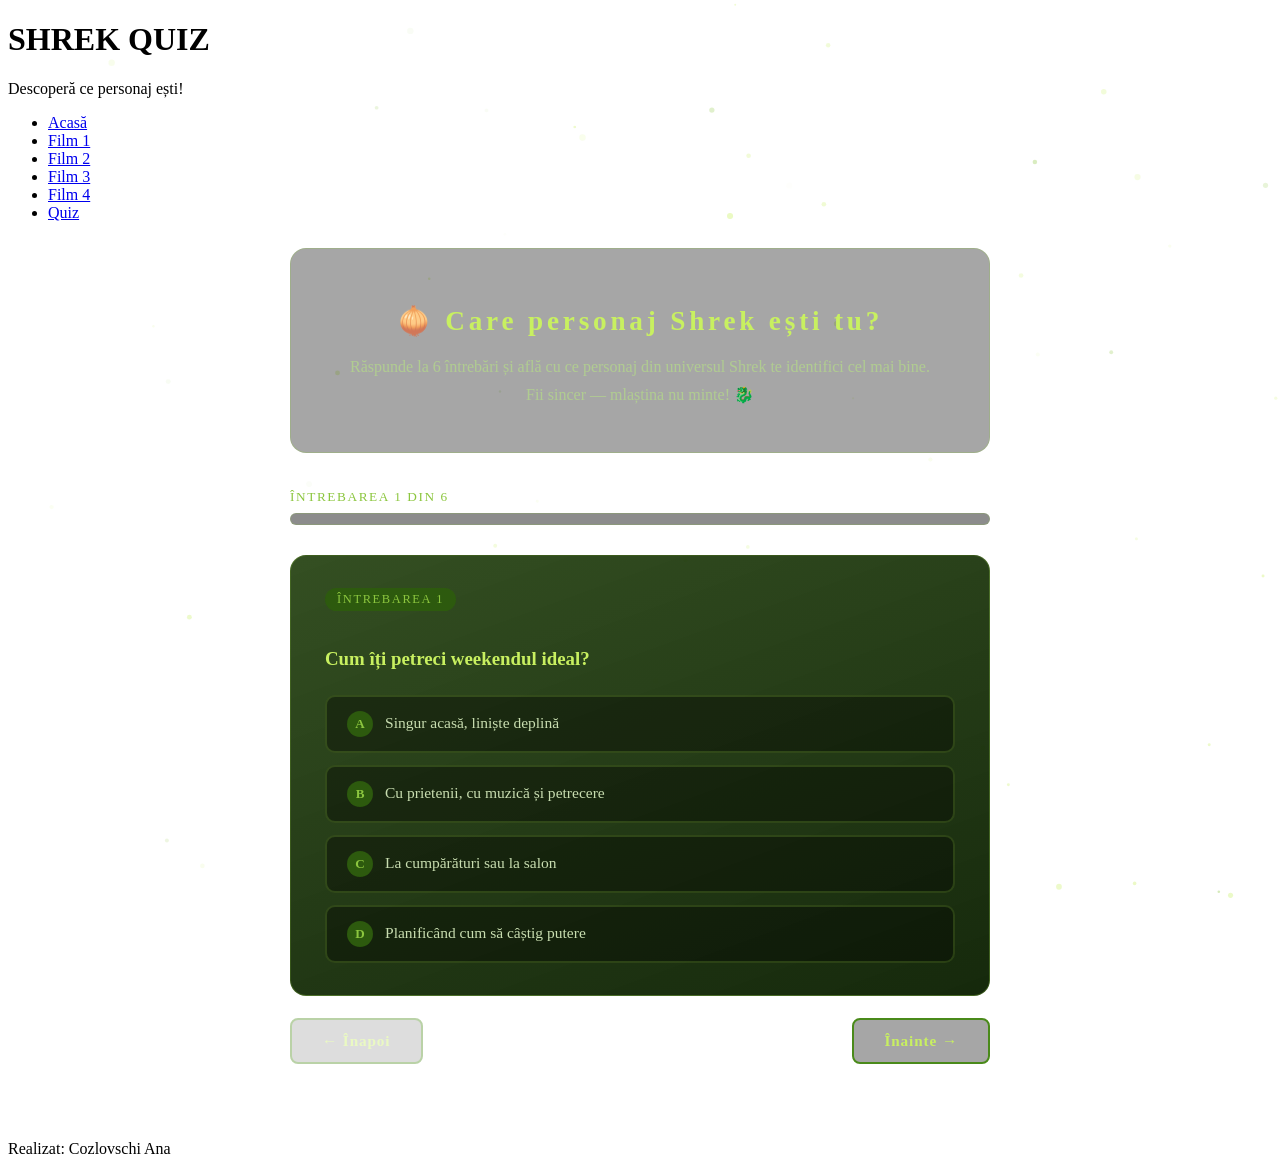
==== HTML/Quiz.html @ 50f04bb8 "Add files via upload" ====
<!DOCTYPE html>
<html lang="ro">
<head>
    <meta charset="UTF-8">
    <meta name="viewport" content="width=device-width, initial-scale=1.0">
    <title>Quiz — Care personaj Shrek ești tu?</title>
    <link rel="stylesheet" href="style.css">
    <style>
        /* ── QUIZ PAGE STYLES ── */
        #quiz-container {
            max-width: 700px;
            margin: 0 auto;
            padding: 10px 0 60px;
        }
        #quiz-intro {
            text-align: center;
            padding: 34px 32px 28px;
            background: rgba(0,0,0,.35);
            border: 1px solid rgba(140,198,63,.25);
            border-radius: 16px;
            margin-bottom: 36px;
        }
        #quiz-intro h2 {
            font-size: 1.7rem;
            color: #c8f060;
            letter-spacing: .14em;
            margin-bottom: 10px;
        }
        #quiz-intro p {
            color: #b0cc90;
            font-size: 1rem;
            line-height: 1.7;
        }

        /* Progress bar */
        #progress-wrap {
            margin-bottom: 30px;
        }
        #progress-label {
            font-size: .83rem;
            color: #8cc63f;
            text-transform: uppercase;
            letter-spacing: .12em;
            margin-bottom: 8px;
        }
        #progress-bar-bg {
            background: rgba(0,0,0,.45);
            border-radius: 99px;
            height: 10px;
            overflow: hidden;
            border: 1px solid rgba(140,198,63,.2);
        }
        #progress-bar-fill {
            height: 100%;
            background: linear-gradient(90deg, #4a8a1a, #8cc63f);
            border-radius: 99px;
            transition: width .5s cubic-bezier(.4,0,.2,1);
            width: 0%;
        }

        /* Question card */
        .question-card {
            background: linear-gradient(160deg, rgba(30,60,10,.9), rgba(14,34,4,.97));
            border: 1px solid rgba(140,198,63,.28);
            border-radius: 16px;
            padding: 32px 34px;
            margin-bottom: 10px;
            animation: fadeSlideIn .4s ease;
        }
        @keyframes fadeSlideIn {
            from { opacity:0; transform: translateY(18px); }
            to   { opacity:1; transform: translateY(0); }
        }
        .question-card h3 {
            font-size: 1.18rem;
            color: #c8f060;
            margin-bottom: 22px;
            line-height: 1.55;
        }
        .question-number {
            display: inline-block;
            background: #2d5a0e;
            color: #8cc63f;
            font-size: .78rem;
            text-transform: uppercase;
            letter-spacing: .13em;
            padding: 4px 12px;
            border-radius: 99px;
            margin-bottom: 14px;
        }

        /* Answers */
        .answers-grid {
            display: flex;
            flex-direction: column;
            gap: 12px;
        }
        .answer-btn {
            background: rgba(0,0,0,.38);
            border: 2px solid rgba(140,198,63,.22);
            border-radius: 10px;
            color: #c8ddb0;
            font-size: .97rem;
            font-family: 'Georgia', serif;
            padding: 14px 20px;
            cursor: pointer;
            text-align: left;
            transition: background .25s, border-color .25s, color .25s, transform .2s;
            line-height: 1.5;
        }
        .answer-btn:hover {
            background: rgba(140,198,63,.16);
            border-color: #8cc63f;
            color: #fff;
            transform: translateX(6px);
        }
        .answer-btn.selected {
            background: rgba(140,198,63,.28);
            border-color: #c8f060;
            color: #c8f060;
        }
        .answer-btn .answer-letter {
            display: inline-block;
            width: 26px; height: 26px;
            background: #2d5a0e;
            border-radius: 50%;
            text-align: center;
            line-height: 26px;
            font-size: .82rem;
            font-weight: bold;
            color: #8cc63f;
            margin-right: 12px;
            flex-shrink: 0;
        }

        /* Nav buttons */
        #quiz-nav {
            display: flex;
            justify-content: space-between;
            margin-top: 22px;
            gap: 12px;
        }
        .quiz-btn {
            padding: 12px 30px;
            border-radius: 8px;
            font-size: .95rem;
            font-weight: bold;
            font-family: 'Georgia', serif;
            cursor: pointer;
            border: 2px solid #4a8a1a;
            background: rgba(0,0,0,.35);
            color: #c8f060;
            transition: background .28s, transform .2s;
            letter-spacing: .06em;
        }
        .quiz-btn:hover  { background: #4a8a1a; color: #fff; transform: translateY(-3px); }
        .quiz-btn:active { transform: translateY(0); }
        .quiz-btn:disabled { opacity: .38; cursor: not-allowed; transform: none; }
        #btn-submit {
            background: linear-gradient(135deg, #2d5a0e, #4a8a1a);
            display: none;
        }

        /* RESULT */
        #result-section {
            display: none;
            animation: fadeSlideIn .5s ease;
        }
        #result-card {
            background: linear-gradient(160deg, rgba(30,60,10,.95), rgba(14,34,4,.98));
            border: 2px solid rgba(140,198,63,.5);
            border-radius: 18px;
            padding: 40px 38px;
            text-align: center;
            box-shadow: 0 12px 48px rgba(140,198,63,.18);
        }
        #result-card h2 {
            font-size: 1.15rem;
            color: #8cc63f;
            text-transform: uppercase;
            letter-spacing: .2em;
            margin-bottom: 6px;
        }
        #result-name {
            font-size: 2.2rem;
            color: #c8f060;
            text-shadow: 0 0 20px rgba(140,198,63,.55);
            margin: 12px 0;
            letter-spacing: .1em;
        }
        #result-img {
            width: 140px; height: 140px;
            border-radius: 50%;
            border: 4px solid #4a8a1a;
            object-fit: cover;
            margin: 18px auto;
            display: block;
            box-shadow: 0 8px 28px rgba(0,0,0,.6);
            transition: transform .4s;
        }
        #result-img:hover { transform: scale(1.07) rotate(3deg); }
        #result-desc {
            color: #c0dda0;
            font-size: 1.03rem;
            line-height: 1.78;
            margin: 18px 0 26px;
        }
        #result-trait {
            display: inline-block;
            background: rgba(140,198,63,.18);
            border: 1px solid rgba(140,198,63,.4);
            border-radius: 99px;
            padding: 7px 22px;
            color: #8cc63f;
            font-size: .9rem;
            letter-spacing: .1em;
            text-transform: uppercase;
            margin-bottom: 28px;
        }
        #btn-retry {
            display: inline-block;
            padding: 13px 34px;
            background: rgba(0,0,0,.35);
            border: 2px solid #4a8a1a;
            border-radius: 8px;
            color: #c8f060;
            font-family: 'Georgia', serif;
            font-size: .97rem;
            font-weight: bold;
            cursor: pointer;
            transition: background .28s, transform .22s;
            letter-spacing: .07em;
        }
        #btn-retry:hover { background: #4a8a1a; color: #fff; transform: translateY(-3px); }

        /* Swamp particles */
        #particles-canvas {
            position: fixed; top:0; left:0;
            width:100%; height:100%;
            pointer-events:none;
            z-index:0;
            opacity: .55;
        }
        #quiz-container { position: relative; z-index: 1; }
    </style>
</head>
<body>

<canvas id="particles-canvas"></canvas>

<div id="header">
    <h1>SHREK QUIZ</h1>
    <p>Descoperă ce personaj ești!</p>
</div>

<div id="nav">
    <ul>
        <li><a href="index.html">Acasă</a></li>
        <li><a href="shrek1.html">Film 1</a></li>
        <li><a href="shrek2.html">Film 2</a></li>
        <li><a href="shrek3.html">Film 3</a></li>
        <li><a href="shrek4.html">Film 4</a></li>
        <li><a href="quiz.html" class="active">Quiz</a></li>
    </ul>
</div>

<div id="main">
    <div id="quiz-container">

        <div id="quiz-intro">
            <h2>🧅 Care personaj Shrek ești tu?</h2>
            <p>Răspunde la 6 întrebări și află cu ce personaj din universul Shrek te identifici cel mai bine.<br>Fii sincer — mlaștina nu minte! 🐉</p>
        </div>

        <!-- FORM -->
        <div id="quiz-form">
            <div id="progress-wrap">
                <div id="progress-label">Întrebarea <span id="q-current">1</span> din <span id="q-total">6</span></div>
                <div id="progress-bar-bg"><div id="progress-bar-fill"></div></div>
            </div>

            <div id="question-display"></div>

            <div id="quiz-nav">
                <button class="quiz-btn" id="btn-prev" onclick="prevQuestion()" disabled>← Înapoi</button>
                <button class="quiz-btn" id="btn-next" onclick="nextQuestion()">Înainte →</button>
                <button class="quiz-btn" id="btn-submit" onclick="showResult()">Află rezultatul 🧅</button>
            </div>
        </div>

        <!-- RESULT -->
        <div id="result-section">
            <div id="result-card">
                <h2>Ești</h2>
                <div id="result-name"></div>
                <img id="result-img" src="" alt="Personaj">
                <div id="result-trait"></div>
                <div id="result-desc"></div>
                <button id="btn-retry" onclick="resetQuiz()">🔄 Încearcă din nou</button>
            </div>
        </div>

    </div>
</div>

<div id="footer">
    <p>Realizat: Cozlovschi Ana</p>
</div>

<script>
    // ══════════════════════════════════════════
    //  QUIZ DATA
    // ══════════════════════════════════════════
    const questions = [
        {
            text: "Cum îți petreci weekendul ideal?",
            answers: [
                { text: "Singur acasă, liniște deplină", char: "shrek" },
                { text: "Cu prietenii, cu muzică și petrecere", char: "donkey" },
                { text: "La cumpărături sau la salon", char: "fiona" },
                { text: "Planificând cum să câștig putere", char: "farquaad" }
            ]
        },
        {
            text: "Ce faci când cineva îți calcă granițele?",
            answers: [
                { text: "Îi spun clar să plece — e teritoriul meu", char: "shrek" },
                { text: "Încerc să îl fac prieten ca să nu mai fie problemă", char: "donkey" },
                { text: "Mă descurc singur, sunt suficient de puternic", char: "fiona" },
                { text: "Apelez la reguli și structuri în avantajul meu", char: "farquaad" }
            ]
        },
        {
            text: "Care e cel mai mare defect al tău?",
            answers: [
                { text: "Sunt prea retras și nu las pe nimeni aproape", char: "shrek" },
                { text: "Vorbesc mult, uneori prea mult", char: "donkey" },
                { text: "Nu cer ajutor chiar dacă am nevoie", char: "fiona" },
                { text: "Vreau mereu să am totul sub control", char: "farquaad" }
            ]
        },
        {
            text: "Cum ești cu prietenii noi?",
            answers: [
                { text: "Am nevoie de timp, nu mă deschid ușor", char: "shrek" },
                { text: "Devin prieten cu toată lumea instantaneu", char: "donkey" },
                { text: "Respect, dar evaluez înainte să am încredere", char: "fiona" },
                { text: "Prietenii sunt mai degrabă aliați utili", char: "farquaad" }
            ]
        },
        {
            text: "Ce muzică asculți?",
            answers: [
                { text: "Ceva lent și melancolic, singur", char: "shrek" },
                { text: "Dans, pop, ceva energic și voios", char: "donkey" },
                { text: "Rock sau ceva cu caracter și putere", char: "fiona" },
                { text: "Muzică clasică sau opera — rafinament", char: "farquaad" }
            ]
        },
        {
            text: "Care e cel mai important lucru pentru tine?",
            answers: [
                { text: "Familia și cei dragi", char: "shrek" },
                { text: "Să fiu iubit și acceptat de toți", char: "donkey" },
                { text: "Libertatea și independența", char: "fiona" },
                { text: "Puterea și respectul celorlalți", char: "farquaad" }
            ]
        }
    ];

    const characters = {
        shrek: {
            name: "SHREK",
            img: "https://pbs.twimg.com/profile_images/829904718101041153/5BiJNe71_400x400.jpg",
            trait: "Introvert autentic",
            desc: "Ești ca Shrek — un suflet profund care preferă liniștea, dar are o inimă uriașă. Ai nevoie de spațiu personal și nu te deschizi ușor, dar odată ce cineva câștigă încrederea ta, ești cel mai loial prieten posibil. Nu te lași influențat de părerile altora — ești 100% tu însuți."
        },
        donkey: {
            name: "MĂGARUL",
            img: "https://citaty.info/files/portraits/osel.jpg",
            trait: "Suflet pozitiv irezistibil",
            desc: "Ești ca Măgarul — optimist, vorbăreț și plin de energie! Îți faci prieteni oriunde mergi și reușești să aduci bucurie în viețile celor din jur. Uneori poate pari prea insistent, dar de fapt tot ce vrei este să fii iubit — și asta e ceva frumos."
        },
        fiona: {
            name: "FIONA",
            img: "https://intheirownleague.com/wp-content/uploads/2021/05/fiona-main.jpg",
            trait: "Puternic și independent",
            desc: "Ești ca Fiona — puternic, capabil și independent. Nu ai nevoie să fii salvat, îți rezolvi singur problemele. Ai un secret sau o latură pe care nu o arăți tuturor, dar aceasta este tocmai ceea ce te face special. Valorizezi autenticitatea mai presus de orice."
        },
        farquaad: {
            name: "LORD FARQUAAD",
            img: "https://pbs.twimg.com/media/GZ7R490WIAAbRdK.jpg",
            trait: "Ambițios și perfecționist",
            desc: "Ești ca Lord Farquaad — ambițios, organizat și obsesionat de ordine. Vrei ca totul să fie perfect și sub control. Ești un lider natural, dar uneori uiți că și oamenii din jurul tău contează. Încearcă să mai lași garda jos — nu totul trebuie să fie perfect!"
        }
    };

    // ══════════════════════════════════════════
    //  STATE
    // ══════════════════════════════════════════
    let currentQ = 0;
    const answers = new Array(questions.length).fill(null);

    // ══════════════════════════════════════════
    //  RENDER
    // ══════════════════════════════════════════
    function renderQuestion() {
        const q = questions[currentQ];
        const letters = ['A','B','C','D'];
        const display = document.getElementById('question-display');

        display.innerHTML = `
    <div class="question-card">
      <span class="question-number">Întrebarea ${currentQ + 1}</span>
      <h3>${q.text}</h3>
      <div class="answers-grid">
        ${q.answers.map((a, i) => `
          <button class="answer-btn ${answers[currentQ] === i ? 'selected' : ''}"
                  onclick="selectAnswer(${i})">
            <span class="answer-letter">${letters[i]}</span>${a.text}
          </button>
        `).join('')}
      </div>
    </div>
  `;

        // Progress
        document.getElementById('q-current').textContent = currentQ + 1;
        const pct = (currentQ / questions.length) * 100;
        document.getElementById('progress-bar-fill').style.width = pct + '%';

        // Buttons
        document.getElementById('btn-prev').disabled = currentQ === 0;
        const isLast = currentQ === questions.length - 1;
        document.getElementById('btn-next').style.display = isLast ? 'none' : 'inline-block';
        document.getElementById('btn-submit').style.display = isLast ? 'inline-block' : 'none';
    }

    function selectAnswer(index) {
        answers[currentQ] = index;
        renderQuestion();
    }

    function nextQuestion() {
        if (answers[currentQ] === null) {
            // shake effect
            const card = document.querySelector('.question-card');
            card.style.animation = 'none';
            card.offsetHeight;
            card.style.animation = 'shake .35s ease';
            return;
        }
        if (currentQ < questions.length - 1) {
            currentQ++;
            renderQuestion();
        }
    }

    function prevQuestion() {
        if (currentQ > 0) {
            currentQ--;
            renderQuestion();
        }
    }

    function showResult() {
        if (answers[currentQ] === null) return;

        // Count votes
        const votes = { shrek: 0, donkey: 0, fiona: 0, farquaad: 0 };
        questions.forEach((q, i) => {
            if (answers[i] !== null) {
                votes[q.answers[answers[i]].char]++;
            }
        });

        // Winner
        const winner = Object.entries(votes).sort((a,b) => b[1]-a[1])[0][0];
        const ch = characters[winner];

        document.getElementById('result-name').textContent = ch.name;
        document.getElementById('result-img').src = ch.img;
        document.getElementById('result-img').alt = ch.name;
        document.getElementById('result-trait').textContent = ch.trait;
        document.getElementById('result-desc').textContent = ch.desc;

        // Transition
        document.getElementById('quiz-form').style.display = 'none';
        document.getElementById('result-section').style.display = 'block';

        // Progress to 100
        document.getElementById('progress-bar-fill').style.width = '100%';

        // Confetti-like particles burst
        triggerBurst();
    }

    function resetQuiz() {
        currentQ = 0;
        answers.fill(null);
        document.getElementById('quiz-form').style.display = 'block';
        document.getElementById('result-section').style.display = 'none';
        renderQuestion();
    }

    // Shake keyframe
    const style = document.createElement('style');
    style.textContent = `
  @keyframes shake {
    0%,100%{transform:translateX(0)}
    20%{transform:translateX(-8px)}
    40%{transform:translateX(8px)}
    60%{transform:translateX(-5px)}
    80%{transform:translateX(5px)}
  }
`;
    document.head.appendChild(style);

    // ══════════════════════════════════════════
    //  PARTICLES (swamp fireflies)
    // ══════════════════════════════════════════
    const canvas = document.getElementById('particles-canvas');
    const ctx = canvas.getContext('2d');

    function resizeCanvas() {
        canvas.width  = window.innerWidth;
        canvas.height = window.innerHeight;
    }
    resizeCanvas();
    window.addEventListener('resize', resizeCanvas);

    const particles = Array.from({length: 55}, () => ({
        x: Math.random() * window.innerWidth,
        y: Math.random() * window.innerHeight,
        r: Math.random() * 2.5 + 0.8,
        speedX: (Math.random() - .5) * .45,
        speedY: (Math.random() - .5) * .45,
        opacity: Math.random(),
        opacityDir: (Math.random() - .5) * .018,
        color: Math.random() > .6 ? '#8cc63f' : '#c8f060'
    }));

    let burstParticles = [];

    function triggerBurst() {
        for (let i = 0; i < 60; i++) {
            burstParticles.push({
                x: window.innerWidth / 2,
                y: window.innerHeight / 2,
                vx: (Math.random() - .5) * 8,
                vy: (Math.random() - .5) * 8,
                r: Math.random() * 4 + 1.5,
                opacity: 1,
                color: Math.random() > .5 ? '#8cc63f' : '#c8f060'
            });
        }
    }

    function animateParticles() {
        ctx.clearRect(0, 0, canvas.width, canvas.height);

        particles.forEach(p => {
            p.x += p.speedX; p.y += p.speedY;
            p.opacity += p.opacityDir;
            if (p.opacity <= 0 || p.opacity >= 1) p.opacityDir *= -1;
            if (p.x < 0) p.x = canvas.width;
            if (p.x > canvas.width) p.x = 0;
            if (p.y < 0) p.y = canvas.height;
            if (p.y > canvas.height) p.y = 0;
            ctx.beginPath();
            ctx.arc(p.x, p.y, p.r, 0, Math.PI * 2);
            ctx.fillStyle = p.color;
            ctx.globalAlpha = p.opacity * .7;
            ctx.fill();
        });

        burstParticles = burstParticles.filter(p => p.opacity > 0);
        burstParticles.forEach(p => {
            p.x += p.vx; p.y += p.vy;
            p.vy += .12;
            p.opacity -= .022;
            ctx.beginPath();
            ctx.arc(p.x, p.y, p.r, 0, Math.PI * 2);
            ctx.fillStyle = p.color;
            ctx.globalAlpha = p.opacity;
            ctx.fill();
        });

        ctx.globalAlpha = 1;
        requestAnimationFrame(animateParticles);
    }

    animateParticles();

    // Init
    renderQuestion();
</script>

</body>
</html>
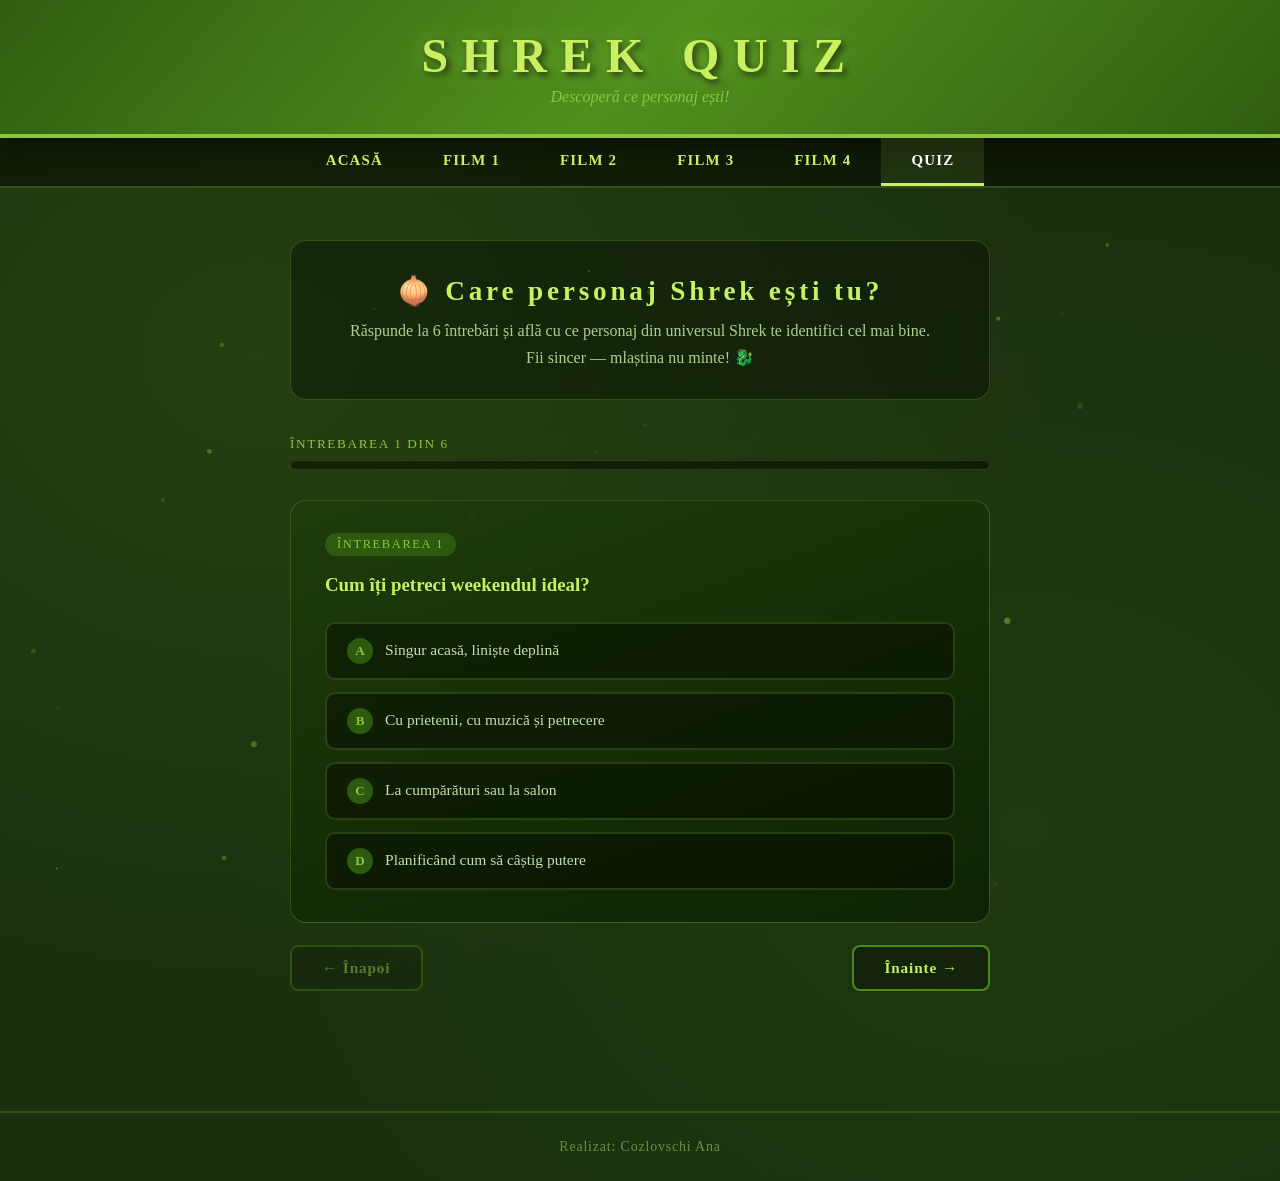
==== commit 7ee10687: "Add files via upload" ====
--- a/HTML/Quiz.html
+++ b/HTML/Quiz.html
@@ -4,7 +4,7 @@
     <meta charset="UTF-8">
     <meta name="viewport" content="width=device-width, initial-scale=1.0">
     <title>Quiz — Care personaj Shrek ești tu?</title>
-    <link rel="stylesheet" href="style.css">
+    <link rel="stylesheet" href="../CSS/style.css">
     <style>
         /* ── QUIZ PAGE STYLES ── */
         #quiz-container {
@@ -255,12 +255,12 @@
 
 <div id="nav">
     <ul>
-        <li><a href="index.html">Acasă</a></li>
+        <li><a href="../index.html">Acasă</a></li>
         <li><a href="shrek1.html">Film 1</a></li>
         <li><a href="shrek2.html">Film 2</a></li>
         <li><a href="shrek3.html">Film 3</a></li>
         <li><a href="shrek4.html">Film 4</a></li>
-        <li><a href="quiz.html" class="active">Quiz</a></li>
+        <li><a href="Quiz.html" class="active">Quiz</a></li>
     </ul>
 </div>
 
--- a/CSS/style.css
+++ b/CSS/style.css
@@ -0,0 +1,175 @@
+* { margin: 0; padding: 0; box-sizing: border-box; }
+
+body {
+    font-family: 'Georgia', serif;
+    background-color: #1b2f0e;
+    background-image:
+            radial-gradient(ellipse at 20% 30%, rgba(80,140,30,.18) 0%, transparent 55%),
+            radial-gradient(ellipse at 80% 70%, rgba(60,110,20,.15) 0%, transparent 55%);
+    color: #e8f5d0;
+    min-height: 100vh;
+}
+
+/* HEADER */
+#header {
+    background: linear-gradient(135deg, #2d5a0e, #4a8a1a 50%, #2d5a0e);
+    border-bottom: 4px solid #8cc63f;
+    padding: 28px 40px;
+    text-align: center;
+    position: relative;
+    overflow: hidden;
+    box-shadow: 0 4px 24px rgba(0,0,0,.55);
+}
+#header::before {
+    content: '';
+    position: absolute; top: -50%; left: -50%;
+    width: 200%; height: 200%;
+    background: radial-gradient(circle, rgba(140,198,63,.09) 0%, transparent 70%);
+    animation: shimmer 7s ease-in-out infinite;
+}
+@keyframes shimmer {
+    0%, 100% { transform: translate(-10%, -10%); }
+    50%       { transform: translate(10%, 10%); }
+}
+#header h1 {
+    font-size: 3rem; color: #c8f060;
+    text-shadow: 0 0 22px rgba(140,198,63,.7), 3px 3px 7px rgba(0,0,0,.85);
+    letter-spacing: .28em; position: relative;
+}
+#header p { color: #8cc63f; margin-top: 5px; font-style: italic; position: relative; }
+
+/* NAVIGARE */
+#nav {
+    background: rgba(0,0,0,.48);
+    backdrop-filter: blur(8px);
+    border-bottom: 2px solid rgba(140,198,63,.3);
+    position: sticky; top: 0; z-index: 100;
+}
+#nav ul { list-style: none; display: flex; justify-content: center; align-items: stretch; }
+#nav ul li { display: flex; align-items: stretch; }
+#nav ul li a {
+    display: flex; align-items: center; justify-content: center;
+    padding: 0 30px; height: 48px;
+    font-size: .93rem; font-weight: bold;
+    letter-spacing: .08em; text-transform: uppercase;
+    text-decoration: none; border-bottom: 3px solid transparent;
+    white-space: nowrap;
+    transition: background .3s, color .3s, letter-spacing .3s;
+}
+#nav ul li a:link    { color: #c8f060; }
+#nav ul li a:visited { color: #a0c840; }
+#nav ul li a:hover   { background: rgba(140,198,63,.22); color: #fff; border-bottom-color: #8cc63f; letter-spacing: .13em; }
+#nav ul li a:active  { background: rgba(140,198,63,.42); color: #c8f060; }
+#nav ul li a.active  { border-bottom-color: #c8f060; color: #fff; background: rgba(140,198,63,.14); }
+
+/* MAIN */
+#main { max-width: 1100px; margin: 0 auto; padding: 42px 24px; }
+
+/* HERO */
+#hero {
+    text-align: center; margin-bottom: 48px; padding: 28px 32px;
+    background: rgba(0,0,0,.32); border-radius: 16px;
+    border: 1px solid rgba(140,198,63,.22);
+}
+#hero p { font-size: 1.22rem; color: #c0e870; font-style: italic; line-height: 1.85; }
+
+/* CUPRINS */
+#toc {
+    margin-bottom: 48px; background: rgba(0,0,0,.3);
+    border: 1px solid rgba(140,198,63,.22); border-radius: 12px; padding: 24px 32px;
+}
+#toc h2 { font-size: 1.1rem; color: #8cc63f; text-transform: uppercase; letter-spacing: .15em; margin-bottom: 18px; }
+#toc ul { list-style: none; display: flex; flex-direction: column; gap: 10px; }
+#toc ul li::before { content: '▸ '; color: #8cc63f; }
+#toc ul li a { text-decoration: none; font-size: 1rem; padding-left: 4px; transition: color .22s, padding-left .22s; }
+#toc ul li a:link    { color: #a8d860; }
+#toc ul li a:visited { color: #7aaa48; }
+#toc ul li a:hover   { color: #c8f060; padding-left: 14px; text-decoration: underline; }
+#toc ul li a:active  { color: #fff; }
+
+/* CHARACTER MAP */
+#character-section { margin-bottom: 50px; text-align: center; }
+#character-section h2 { font-size: 1.2rem; color: #8cc63f; margin-bottom: 16px; text-transform: uppercase; letter-spacing: .12em; }
+#character-section img {
+    max-width: 100%; border-radius: 12px; border: 3px solid #4a8a1a;
+    box-shadow: 0 8px 32px rgba(0,0,0,.6); transition: transform .4s, box-shadow .4s; cursor: pointer;
+}
+#character-section img:hover { transform: scale(1.025); box-shadow: 0 14px 42px rgba(140,198,63,.3); }
+
+/* SECTION TITLES */
+.section-title { font-size: 1.55rem; color: #c8f060; text-transform: uppercase; letter-spacing: .2em; margin-bottom: 8px; }
+.section-divider { border: none; border-top: 2px solid #4a8a1a; margin-bottom: 26px; }
+
+/* FILMS GRID */
+#films-grid { display: grid; grid-template-columns: repeat(2, 1fr); gap: 28px; }
+.film-card {
+    background: linear-gradient(160deg, rgba(30,60,10,.9), rgba(14,34,4,.96));
+    border: 1px solid rgba(140,198,63,.26); border-radius: 14px; overflow: hidden;
+    transition: transform .35s, box-shadow .35s, border-color .35s;
+    box-shadow: 0 4px 18px rgba(0,0,0,.42);
+}
+.film-card:hover { transform: translateY(-7px); box-shadow: 0 18px 44px rgba(140,198,63,.22); border-color: rgba(140,198,63,.62); }
+.film-card a { display: block; }
+.film-card img { width: 100%; height: 220px; object-fit: cover; display: block; transition: filter .35s; }
+.film-card:hover img { filter: brightness(1.12) saturate(1.18); }
+.film-card-body { padding: 18px 20px; }
+.film-card-body h3 { font-size: 1.08rem; color: #c8f060; margin-bottom: 8px; }
+.film-card-body p  { font-size: .91rem; color: #b0cc90; line-height: 1.62; }
+
+/* FILM INFO */
+#film-info { display: flex; gap: 32px; margin-bottom: 42px; align-items: flex-start; }
+#film-info img {
+    width: 280px; min-width: 280px; border-radius: 12px; border: 3px solid #4a8a1a;
+    box-shadow: 0 8px 32px rgba(0,0,0,.6); transition: transform .3s, box-shadow .3s;
+}
+#film-info img:hover { transform: scale(1.03); box-shadow: 0 14px 42px rgba(140,198,63,.28); }
+#film-meta { flex: 1; padding-top: 6px; }
+#film-meta p { font-size: 1rem; color: #c0e870; line-height: 2.1; }
+#film-meta p b { color: #8cc63f; }
+
+/* STORY */
+#story { margin-bottom: 42px; }
+#story p { font-size: 1rem; color: #c8ddb0; line-height: 1.92; margin-bottom: 14px; text-align: justify; }
+
+/* PERSONAJE TABLE */
+.char-table { width: 100%; border-collapse: collapse; }
+.char-table th { background: #2d5a0e; color: #c8f060; text-transform: uppercase; letter-spacing: .1em; padding: 12px 18px; font-size: .88rem; border-bottom: 2px solid #4a8a1a; }
+.char-table td { padding: 18px 16px; vertical-align: middle; border-bottom: 1px solid rgba(140,198,63,.12); font-size: .94rem; color: #c8ddb0; line-height: 1.65; }
+.char-table tr:hover td { background: rgba(140,198,63,.07); }
+.char-table td.char-img { text-align: center; width: 160px; }
+.char-table td.char-img img { width: 100px; height: 100px; object-fit: cover; border-radius: 50%; border: 3px solid #4a8a1a; transition: transform .3s, border-color .3s; }
+.char-table td.char-img img:hover { transform: scale(1.13); border-color: #8cc63f; }
+.char-table td.char-img strong { display: block; color: #c8f060; margin-top: 8px; font-size: .89rem; }
+.char-table td.char-img a { display: inline-block; }
+
+/* HIGHLIGHTS */
+.highlights-grid { display: grid; grid-template-columns: repeat(2,1fr); gap: 20px; margin-bottom: 38px; }
+.highlight-card { background: rgba(0,0,0,.32); border: 1px solid rgba(140,198,63,.2); border-radius: 10px; padding: 22px; transition: border-color .3s, transform .3s; }
+.highlight-card:hover { border-color: rgba(140,198,63,.52); transform: translateY(-4px); }
+.highlight-card h4 { color: #c8f060; margin-bottom: 10px; }
+.highlight-card p  { color: #b0cc90; font-size: .91rem; line-height: 1.62; }
+
+/* THEMES */
+.themes-grid { display: grid; grid-template-columns: repeat(3,1fr); gap: 20px; margin-bottom: 38px; }
+.theme-card { background: rgba(0,0,0,.3); border: 1px solid rgba(140,198,63,.16); border-radius: 10px; padding: 20px; text-align: center; transition: border-color .3s, transform .3s; }
+.theme-card:hover { border-color: #8cc63f; transform: translateY(-5px); }
+.theme-card h4 { color: #c8f060; margin-bottom: 9px; }
+.theme-card p  { color: #b0cc90; font-size: .89rem; line-height: 1.55; }
+
+/* COMPARE TABLE */
+.compare-table { width: 100%; border-collapse: collapse; margin-bottom: 38px; }
+.compare-table th { background: #2d5a0e; color: #c8f060; padding: 12px 16px; text-transform: uppercase; letter-spacing: .08em; font-size: .86rem; border-bottom: 2px solid #4a8a1a; }
+.compare-table td { padding: 14px 16px; font-size: .92rem; color: #c0dda0; border-bottom: 1px solid rgba(140,198,63,.1); }
+.compare-table tr:hover td { background: rgba(140,198,63,.07); }
+.compare-table td:first-child { color: #8cc63f; font-weight: bold; }
+
+/* PAGE NAV */
+#page-nav { display: flex; justify-content: space-between; flex-wrap: wrap; gap: 12px; margin-top: 42px; padding-top: 26px; border-top: 1px solid rgba(140,198,63,.22); }
+.btn-link { display: inline-block; padding: 12px 26px; border-radius: 8px; font-size: .94rem; font-weight: bold; text-decoration: none; border: 2px solid #4a8a1a; transition: background .3s, color .3s, transform .22s; }
+.btn-link:link    { color: #c8f060; background: rgba(0,0,0,.3); }
+.btn-link:visited { color: #a0c840; background: rgba(0,0,0,.3); }
+.btn-link:hover   { background: #4a8a1a; color: #fff; transform: translateY(-3px); }
+.btn-link:active  { background: #2d5a0e; transform: translateY(0); }
+
+/* FOOTER */
+#footer { text-align: center; padding: 26px; border-top: 2px solid rgba(140,198,63,.2); color: #6a9040; font-size: .87rem; letter-spacing: .06em; margin-top: 18px; }
